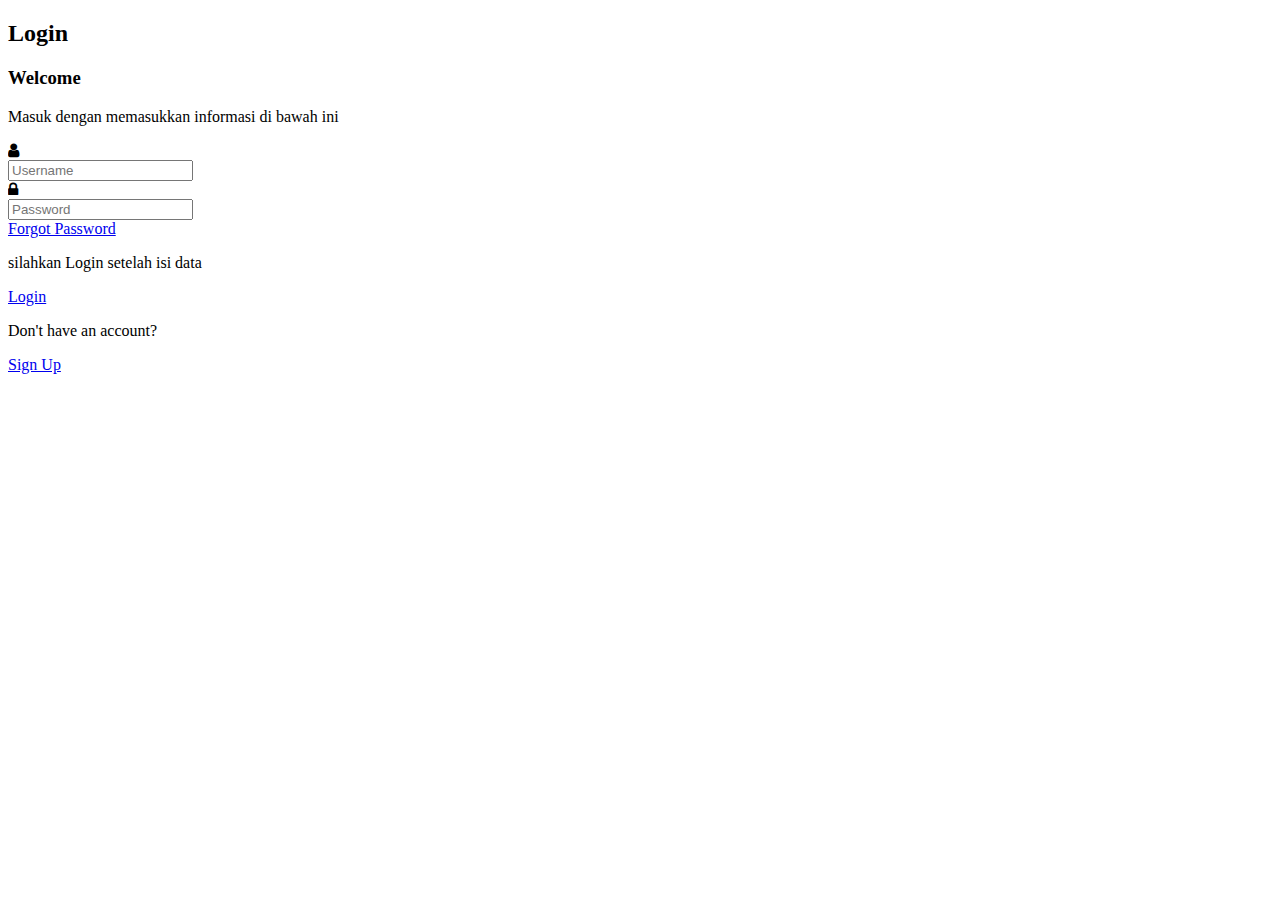
==== index.html @ 4eb5141d "Add files via upload" ====
<!doctype html>
<html lang="en">

<head>
    <title>Login</title>
    <meta charset="utf-8">
    <meta name="viewport" content="width=device-width, initial-scale=1, shrink-to-fit=no">

    <link href="https://fonts.googleapis.com/css?family=Lato:300,400,700&display=swap" rel="stylesheet">

    <link rel="stylesheet" href="https://stackpath.bootstrapcdn.com/font-awesome/4.7.0/css/font-awesome.min.css">

    <link rel="stylesheet" href="css/style.css">

</head>



<body>
    <section class="ftco-section">
        <div class="container">
            <div class="row justify-content-center">
                <div class="col-md-6 text-center mb-5">
                    <h2 class="heading-section">Login</h2>
                </div>
            </div>
            <div class="row justify-content-center">
                <div class="col-md-6 col-lg-4">
                    <div class="login-wrap py-5">
                        <div class="img d-flex align-items-center justify-content-center" style="background-image: url(images/bg.jpg);"></div>
                        <h3 class="text-center mb-0">Welcome</h3>
                        <p class="text-center">Masuk dengan memasukkan informasi di bawah ini</p>
                        <form action="menu" class="login-form">
                            <div class="form-group">
                                <div class="icon d-flex align-items-center justify-content-center"><span class="fa fa-user"></span></div>
                                <input type="text" class="form-control" placeholder="Username" required>
                            </div>
                            <div class="form-group">
                                <div class="icon d-flex align-items-center justify-content-center"><span class="fa fa-lock"></span></div>
                                <input type="password" class="form-control" placeholder="Password" required>
                            </div>
                            <div class="form-group d-md-flex">
                                <div class="w-100 text-md-right">
                                    <a href="#">Forgot Password</a>
                                </div>
                            </div>
                            <div class="w-100 text-center mt-4 text">
                                <p class="mb-0">silahkan Login setelah isi data</p>
                                <a href="https://dawijaya.github.io/pilihanruangkonselor/">Login</a>
                            </div>
                    </div>

                    </form>
                    <div class="w-100 text-center mt-4 text">
                        <p class="mb-0">Don't have an account?</p>
                        <a href="sign.html">Sign Up</a>
                    </div>
                </div>
            </div>
        </div>
        </div>
    </section>

    <script src="js/jquery.min.js"></script>
    <script src="js/popper.js"></script>
    <script src="js/bootstrap.min.js"></script>
    <script src="js/main.js"></script>

</body>

</html>
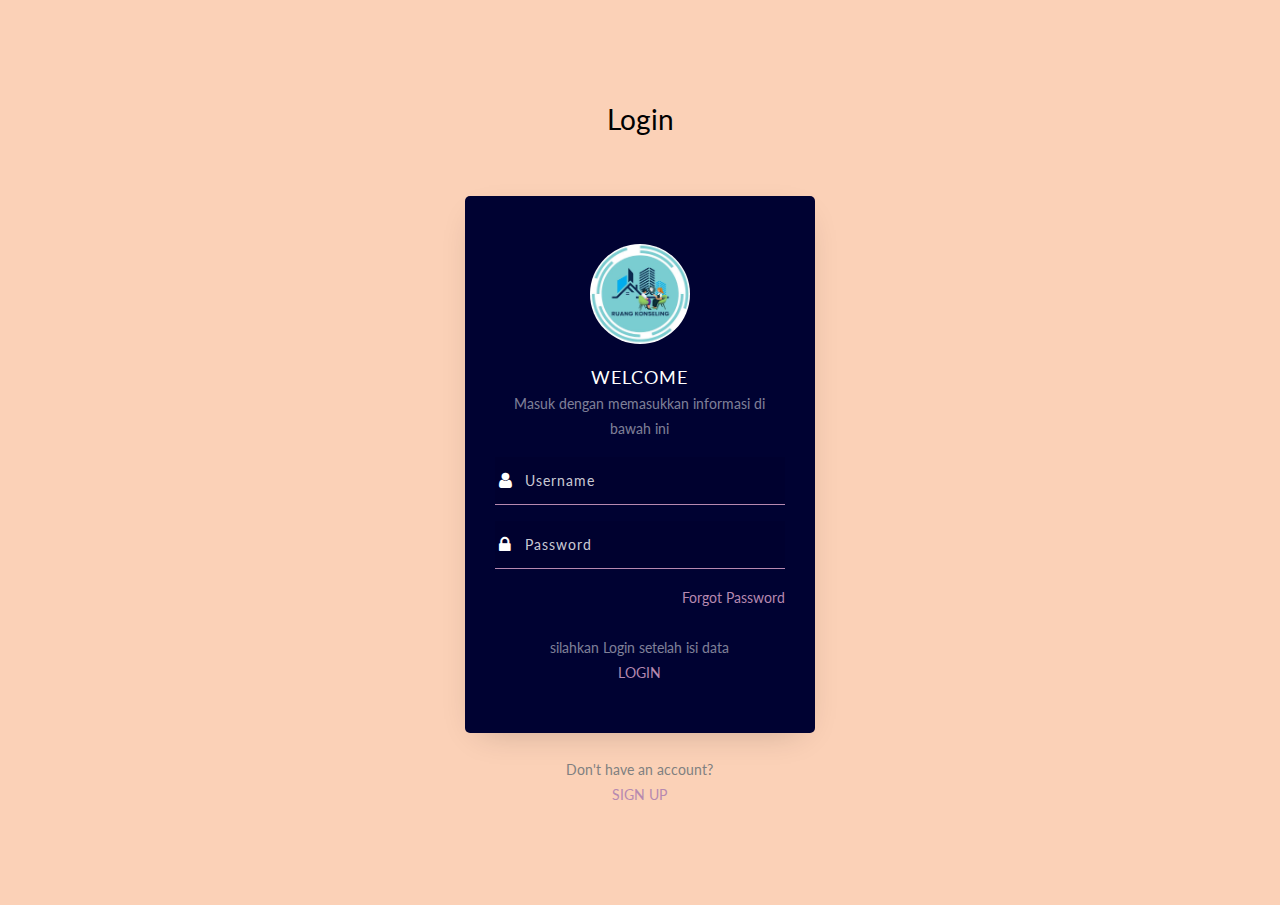
==== commit 11c011a0: "Update index.html" ====
--- a/index.html
+++ b/index.html
@@ -10,7 +10,7 @@
 
     <link rel="stylesheet" href="https://stackpath.bootstrapcdn.com/font-awesome/4.7.0/css/font-awesome.min.css">
 
-    <link rel="stylesheet" href="css/style.css">
+    <link rel="stylesheet" href="style.css">
 
 </head>
 
@@ -27,7 +27,7 @@
             <div class="row justify-content-center">
                 <div class="col-md-6 col-lg-4">
                     <div class="login-wrap py-5">
-                        <div class="img d-flex align-items-center justify-content-center" style="background-image: url(images/bg.jpg);"></div>
+                        <div class="img d-flex align-items-center justify-content-center" style="background-image: url(bg.jpg);"></div>
                         <h3 class="text-center mb-0">Welcome</h3>
                         <p class="text-center">Masuk dengan memasukkan informasi di bawah ini</p>
                         <form action="menu" class="login-form">
@@ -68,4 +68,4 @@
 
 </body>
 
-</html>+</html>
